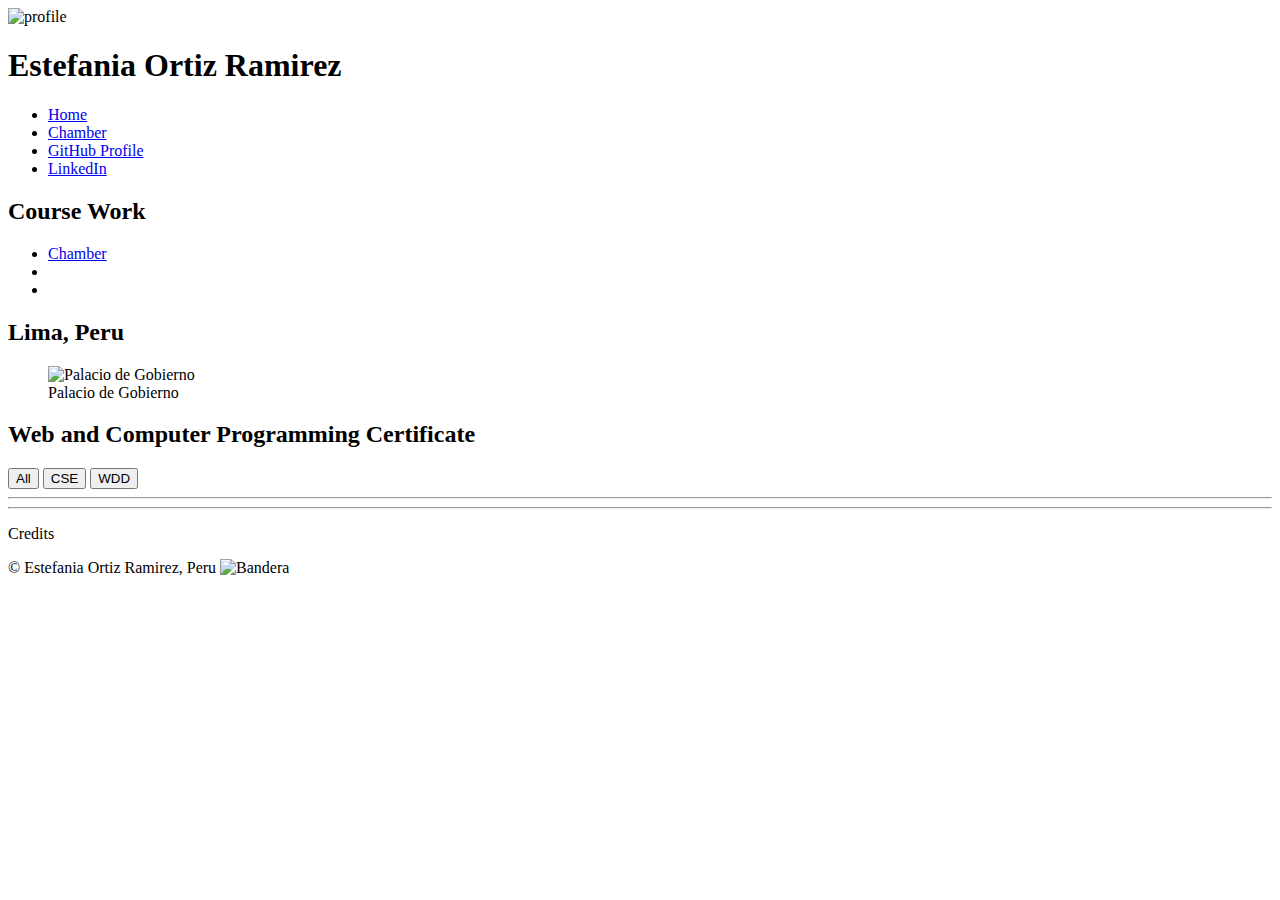
==== index.html @ ee70e7ae "Coopafrut" ====
<!DOCTYPE html>
<html lang="en">
<head>
    <meta charset="UTF-8">
    <meta name="viewport" content="width=device-width, initial-scale=1.0">
    <title>Coopafrut</title>
    <meta name="author" content="Estefania Ortiz Ramirez">
    <meta name="description" content="COOPAFRUT of Tambogrande Piura-Perú, here it's the home page.">
    <link rel="stylesheet" href="styles/join.css">
    <link rel="icon" href="images/cfruticon.ico">
    <script src="scripts/getdates.js" defer></script>
    <script src="scripts/join.js" defer></script>
    <meta property="og:title" content="Coopafrut">
    <meta property="og:type" content="website">
    <meta property="og:image" content="https://Estefania-2023.github.io/wdd231/project/images/coopafrutlogo.webp">
    <meta property="og:url" content="https://Estefania-2023.github.io/wdd231/project/home.html">
</head>
<body>
    <header>
        <img src="images/aboutme1.jpeg" alt="profile" width="100" height="100">
        <h1>Estefania Ortiz Ramirez</h1>
        <div id="menu"></div>
    </header>
    <nav>
        <ul class="menu-links">
            <li><a href="index.html" class="active">Home</a></li>
            <li><a href="chamber/index.html">Chamber</a></li>
            <li><a href="#">GitHub Profile</a></li>
            <li><a href="https://www.linkedin.com/in/estefan%C3%ADa-ort%C3%ADz-b23721251/" target="_blank">LinkedIn</a></li>
        </ul>          
    </nav>
    <main>
        <section id="course-card" class="card">
            <h2 class="card-heading">Course Work</h2>
            <ul class="card-content">
                <li><a href="chamber/directory.html">Chamber</a></li>
                <li></li>
                <li></li>
            </ul>
        </section>
        <section id="place-card" class="card">
            <h2 class="card-heading">Lima, Peru</h2>
            <figure class="card-content">
                <img src="images/2017_Lima_-_Palacio_de_Gobierno_del_Perú.jpg" alt="Palacio de Gobierno" width="50" height="95">
                <figcaption>Palacio de Gobierno</figcaption>
            </figure>
        </section>
        <section id="certificate-card" class="card">
            <h2 class="card-heading">Web and Computer Programming Certificate</h2>
            <div class="card-content">
                <button class="not-selected" id="all">All</button>
                <button class="not-selected" id="cse">CSE</button>
                <button class="not-selected" id="wdd">WDD</button>
                <hr>
                <div id="course-cards">

                </div>  
                <hr>
                <p id="credits-title">Credits</p>
                <span id="total-credits"></span>
                <span id="total-completed"></span>          
            </div>
        </section>
    </main>
    <footer>
        <p>
            &copy; <span id="current-year"></span> Estefania Ortiz Ramirez, Peru
            <img src="images/Flag_of_Peru_(1825–1884).svg.png" alt="Bandera" width="40" height="20">
        </p>
        <p id="last-modified"></p>
    </footer>
</body>
</html>
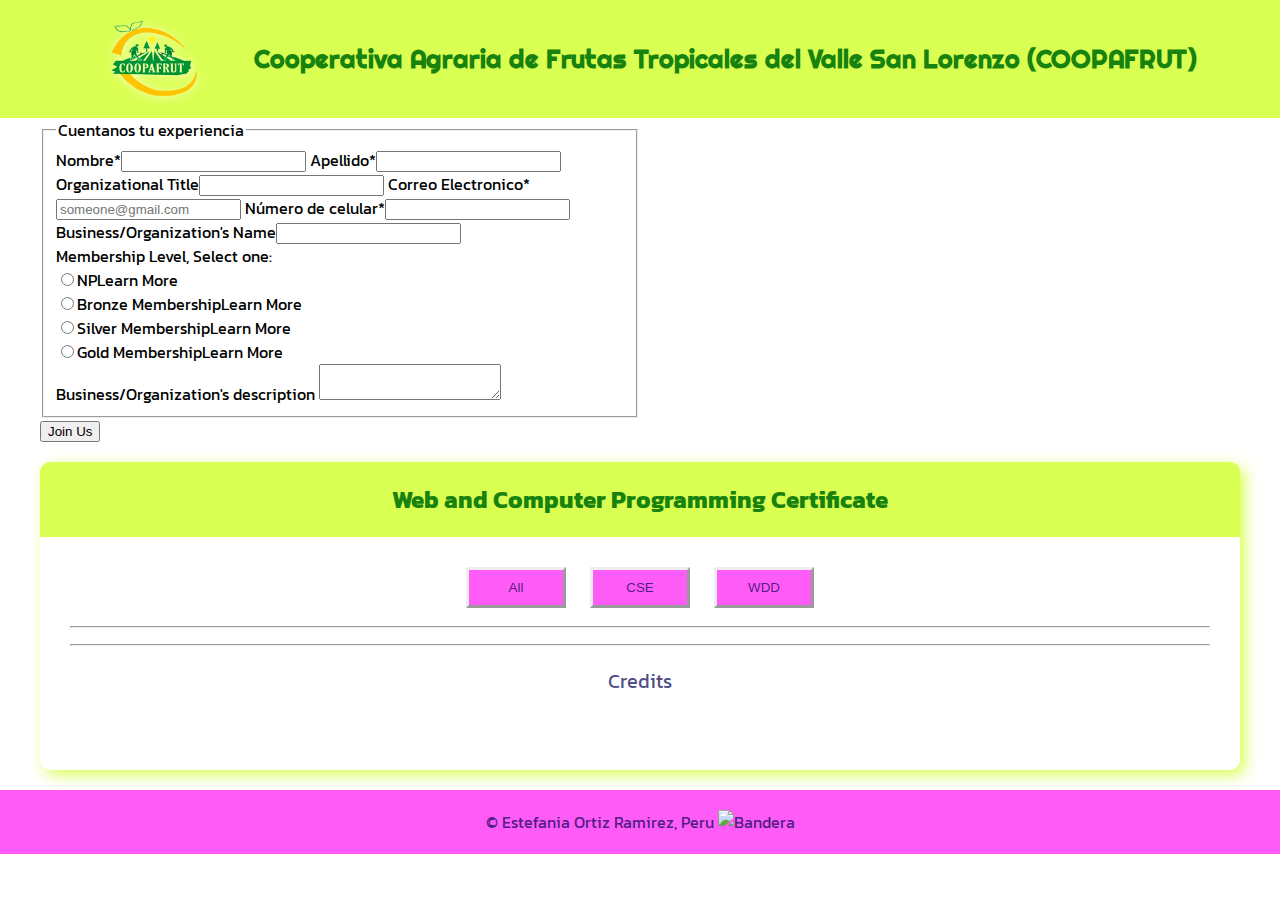
==== commit aae5e151: "Coopafrut" ====
--- a/index.html
+++ b/index.html
@@ -6,45 +6,21 @@
     <title>Coopafrut</title>
     <meta name="author" content="Estefania Ortiz Ramirez">
     <meta name="description" content="COOPAFRUT of Tambogrande Piura-Perú, here it's the home page.">
-    <link rel="stylesheet" href="styles/join.css">
+    <link rel="stylesheet" href="styles/index.css">
     <link rel="icon" href="images/cfruticon.ico">
     <script src="scripts/getdates.js" defer></script>
     <script src="scripts/join.js" defer></script>
     <meta property="og:title" content="Coopafrut">
     <meta property="og:type" content="website">
     <meta property="og:image" content="https://Estefania-2023.github.io/wdd231/project/images/coopafrutlogo.webp">
-    <meta property="og:url" content="https://Estefania-2023.github.io/wdd231/project/home.html">
+    <meta property="og:url" content="https://estefania-2023.github.io/Coopafrut/index.html">
 </head>
 <body>
     <header>
-        <img src="images/aboutme1.jpeg" alt="profile" width="100" height="100">
-        <h1>Estefania Ortiz Ramirez</h1>
-        <div id="menu"></div>
+        <img src="images/coopafrutlogo.webp" alt="profile">
+        <h1>Cooperativa Agraria de Frutas Tropicales del Valle San Lorenzo (COOPAFRUT)</h1>
     </header>
-    <nav>
-        <ul class="menu-links">
-            <li><a href="index.html" class="active">Home</a></li>
-            <li><a href="chamber/index.html">Chamber</a></li>
-            <li><a href="#">GitHub Profile</a></li>
-            <li><a href="https://www.linkedin.com/in/estefan%C3%ADa-ort%C3%ADz-b23721251/" target="_blank">LinkedIn</a></li>
-        </ul>          
-    </nav>
     <main>
-        <section id="course-card" class="card">
-            <h2 class="card-heading">Course Work</h2>
-            <ul class="card-content">
-                <li><a href="chamber/directory.html">Chamber</a></li>
-                <li></li>
-                <li></li>
-            </ul>
-        </section>
-        <section id="place-card" class="card">
-            <h2 class="card-heading">Lima, Peru</h2>
-            <figure class="card-content">
-                <img src="images/2017_Lima_-_Palacio_de_Gobierno_del_Perú.jpg" alt="Palacio de Gobierno" width="50" height="95">
-                <figcaption>Palacio de Gobierno</figcaption>
-            </figure>
-        </section>
         <section id="certificate-card" class="card">
             <h2 class="card-heading">Web and Computer Programming Certificate</h2>
             <div class="card-content">
@@ -61,6 +37,47 @@
                 <span id="total-completed"></span>          
             </div>
         </section>
+        
+
+        <form method="get" action="thankyou.html" class="form1">
+            <fieldset>
+                <legend>Cuentanos tu experiencia</legend>
+                <label for="fname">Nombre*<input type="text" name="fname" id="fname" autocomplete="given-name" required></label>
+                <label for="lname">Apellido*<input type="text" name="lname" id="lname" autocomplete="family-name" required></label>
+                <label for="organizationTitle">Organizational Title<input type="text" id="organizationTitle" name="organizationTitle" autocomplete="organization-title" pattern="[a-zA-Z\- ]{7,}" title="Only accept alpha characters, hyphens, and spaces with a minimum of seven characters"></label>
+                <label for="email">Correo Electronico*<input type="email" name="email" id="email" autocomplete="email" placeholder="someone@gmail.com"  required></label>
+                <label>Número de celular*<input type="tel" id="phone" name="phone" autocomplete="tel" required ></label>
+                <label for="organization">Business/Organization's Name<input type="text" id="organization" name="organization" autocomplete="organization"></label>
+                <div>Membership Level, Select one:</div>
+                <div id="mlevel">  
+                    <div class="membership-option">
+                        <label><input type="radio" name="level" value="np">NP</label><span class="learn-more" id="openButton1">Learn More</span>
+                    </div>
+                    <div class="membership-option">
+                        <label><input type="radio" name="level" value="bronze">Bronze Membership</label><span class="learn-more" id="openButton2">Learn More</span>
+                    </div>
+                    <div class="membership-option">
+                        <label><input type="radio" name="level" value="silver">Silver Membership</label><span class="learn-more" id="openButton3">Learn More</span>
+                    </div>
+                    <div class="membership-option">
+                        <label><input type="radio" name="level" value="gold">Gold Membership</label><span class="learn-more" id="openButton4">Learn More</span>
+                    </div>
+                    <dialog id="mydialog">
+                        <h2></h2>
+                        <p></p>
+                        <span id="closeButton">❌</span>
+                    </dialog>
+                </div>
+               
+                <label for="review">Business/Organization's description</label>
+                <textarea id="review" name="review"></textarea>
+                <input type="hidden" name="timestamp" id="timestamp" value="">
+
+            </fieldset>
+    
+            <input type="submit" value="Join Us">
+    
+        </form>
     </main>
     <footer>
         <p>
--- a/styles/index.css
+++ b/styles/index.css
@@ -0,0 +1,218 @@
+@import url('https://fonts.googleapis.com/css2?family=Kanit:ital,wght@0,100;0,200;0,300;0,400;0,500;0,600;0,700;0,800;0,900;1,100;1,200;1,300;1,400;1,500;1,600;1,700;1,800;1,900&family=Righteous&display=swap');
+:root {
+  --primary-color: hsl(73, 100%, 66%);
+  --secondary-color: rgb(255, 92, 247);
+  --background-color: white;
+  --text-color:  hsl(115, 82%, 28%);
+  ;
+  --text-color-dark: #000153b6;
+  --heading-font: Righteous;
+  --paragraph-font: Kanit;
+}
+
+body {
+  margin: 0 auto;
+  background-color: var(--background-color);
+  
+  font-family: var(--paragraph-font);
+}
+
+header {
+justify-content: center;
+  display: flex;
+  background-color: var(--primary-color);
+  color: var(--text-color);
+  font-family: var(--heading-font);
+}
+
+
+header h1 {
+  flex: 0 1 100%;
+  align-self: center;
+  padding-left: 10px;
+  font-size: 25px;
+}
+
+
+header img {
+  margin: 20px;
+  width: 100px;
+  filter: drop-shadow(1px 1px 5px rgb(254, 255, 188));
+}
+
+
+nav a:hover {
+  border: 1px solid white;
+  background-color: var(--primary-color); 
+  color: var(--text-color); 
+}
+
+main {
+  display: flex;
+  flex-direction: column;
+  max-width: 1200px;
+  align-items: center;
+  justify-content: center;
+}
+
+.card {
+  background-color: var(--background-color);
+  margin: 20px;
+  border-radius: 10px;
+  box-shadow: 5px 5px 15px var(--primary-color);
+  text-align: center;
+}
+
+.card-content {
+  margin: 20px;
+}
+
+.card-heading {
+  margin: 0;
+  background-color: var(--primary-color);
+  color: var(--text-color);
+  padding: 20px;
+  border-radius: 10px 10px 0 0;
+  text-align: center;
+}
+
+#place-card figure img {
+  width: 100%;
+  height: auto;
+  max-width: 480px;
+  border: ridge var(--text-color-dark);
+  margin-bottom: 10px;
+}
+
+.card-content button {
+  padding: 10px;
+  margin: 0px 10px 10px 10px;
+  width: 100px;
+}
+
+button:active {
+  background-color: var(--primary-color);
+  transform: scale(1.1);
+}
+
+.selected {
+  border: inset;
+  color: var(--text-color-dark);
+  font-weight: bold;
+  background: var(--text-color);
+  
+}
+
+.not-selected {
+  border: outset;
+  background-color: var(--secondary-color);
+  color: var(--text-color-dark);
+}
+
+#course-cards {
+  display: block;
+}
+
+#course-cards p {
+  padding: 20px;
+  border-radius: 20px;
+}
+
+.course-incomplete {
+  background-color: var(--text-color-dark);
+  color: var(--text-color);
+}
+
+.course-complete {
+  background-color: var(--primary-color);
+  color: var(--background-color);
+}
+
+#credits-title {
+  color: var(--text-color-dark);
+  font-size: 1.25rem;
+}
+
+#total-credits, #total-completed {
+  padding: 0 10px;
+  color: var(--text-color-dark);
+}
+
+footer {
+  background-color: var(--secondary-color);
+  color: var(--text-color-dark);
+  flex-direction: column;
+  text-align: center;
+  padding: 20px;
+}
+
+footer p {
+  margin: 0;
+
+}
+
+@media screen and (max-width: 380px) {
+  header img {
+      display: none;
+  }
+}
+@media screen and (min-width: 640px) {
+  header {
+      justify-content: center;
+  }
+
+  header h1 {    
+      justify-self: center;
+      flex: none;
+      padding-left: 30px;
+  }
+
+  main {
+      display: grid;
+      grid-template-columns: 1fr 1fr;
+      grid-template-rows: auto auto;
+      margin: auto;
+  }
+
+  .card-content {
+      margin: 30px;
+  }
+
+  #course-card {
+      grid-column: 1/2;
+      grid-row: 1/2;
+  }
+
+  #place-card {
+      grid-column: 2/3;
+      grid-row: 1/2;
+  }
+  
+  #certificate-card {
+      grid-column: 1/3;
+      grid-row: 2/3;
+  }
+
+  #course-cards {
+      display: grid;
+      grid-template-columns: 1fr 1fr;
+      grid-gap: 20px;
+  }
+}
+
+@media screen and (min-width: 840px) {
+  #course-cards {
+      display: grid;
+      grid-template-columns: 1fr 1fr 1fr;
+  }
+}
+
+@media screen and (min-width: 1240px) {
+  #course-card, #certificate-card {
+      margin-left: 0;
+  }
+
+  #place-card, #certificate-card {
+      margin-right: 0;
+  }
+}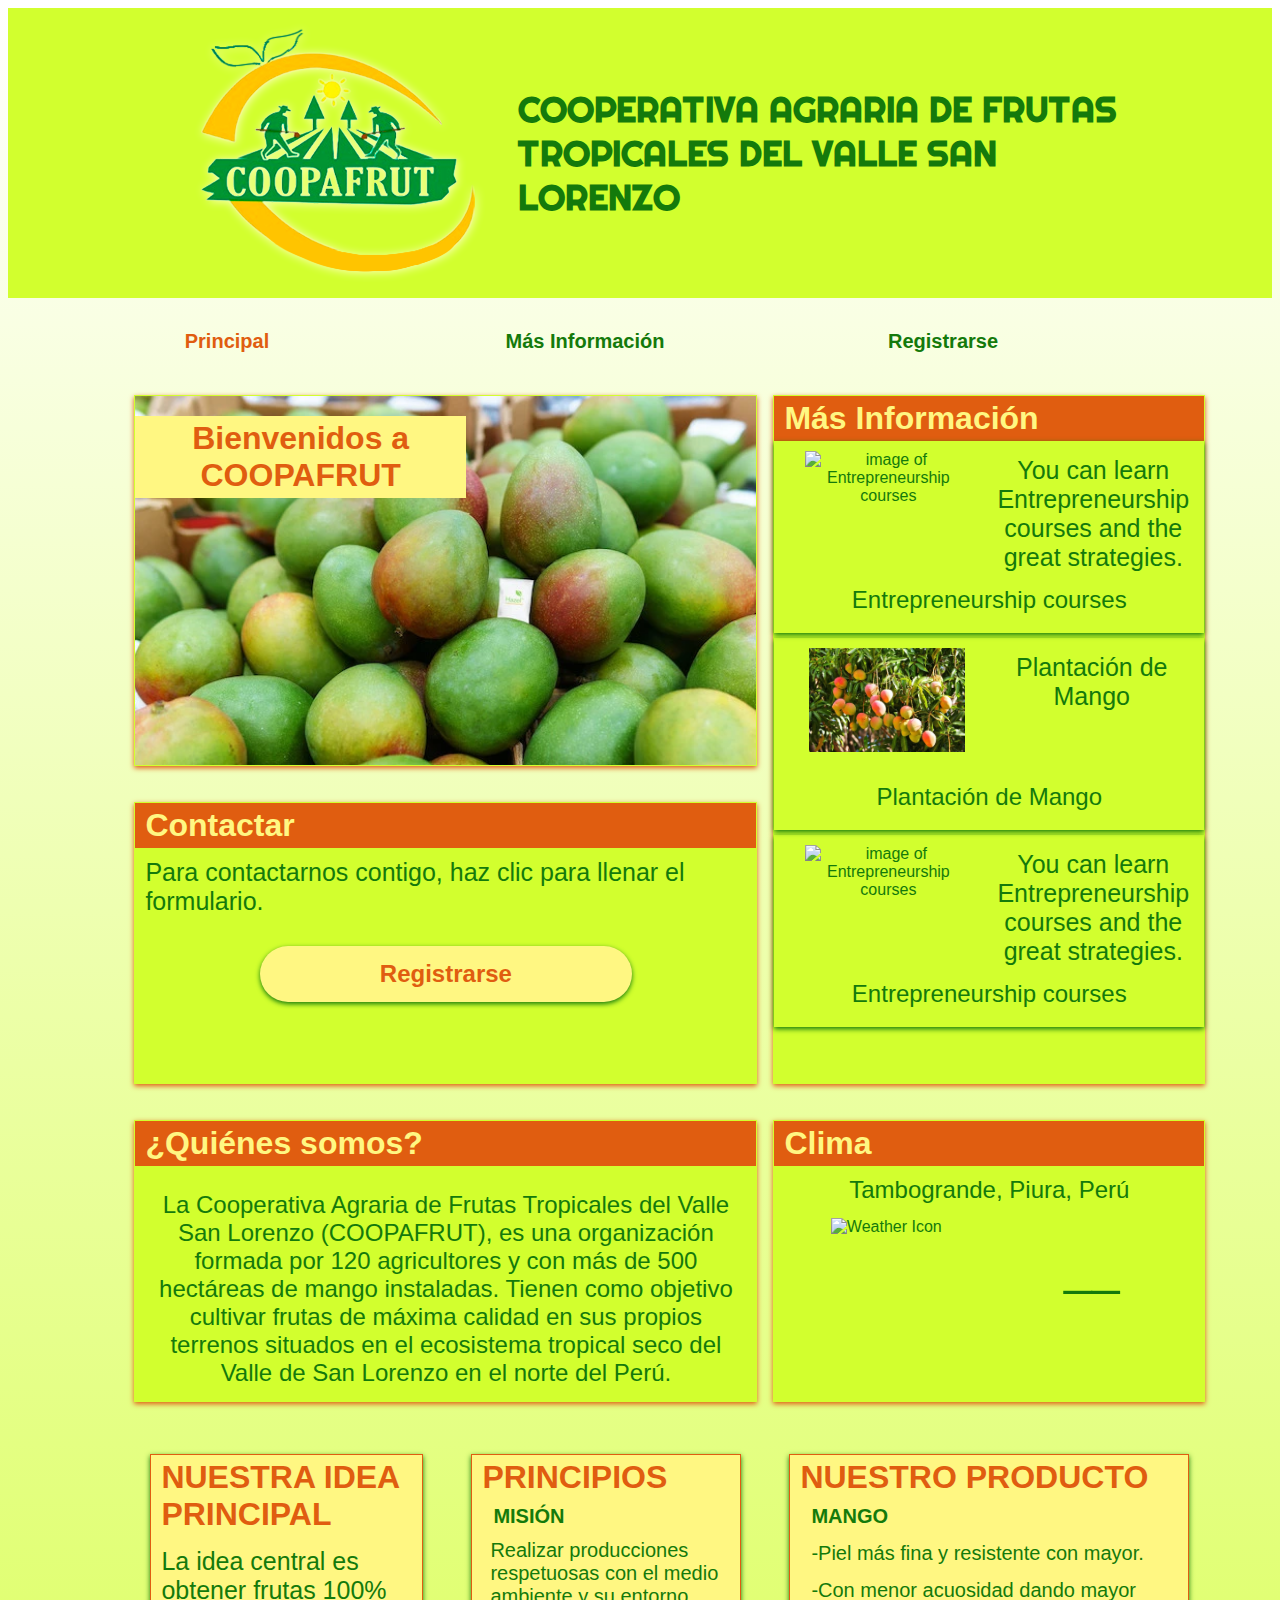
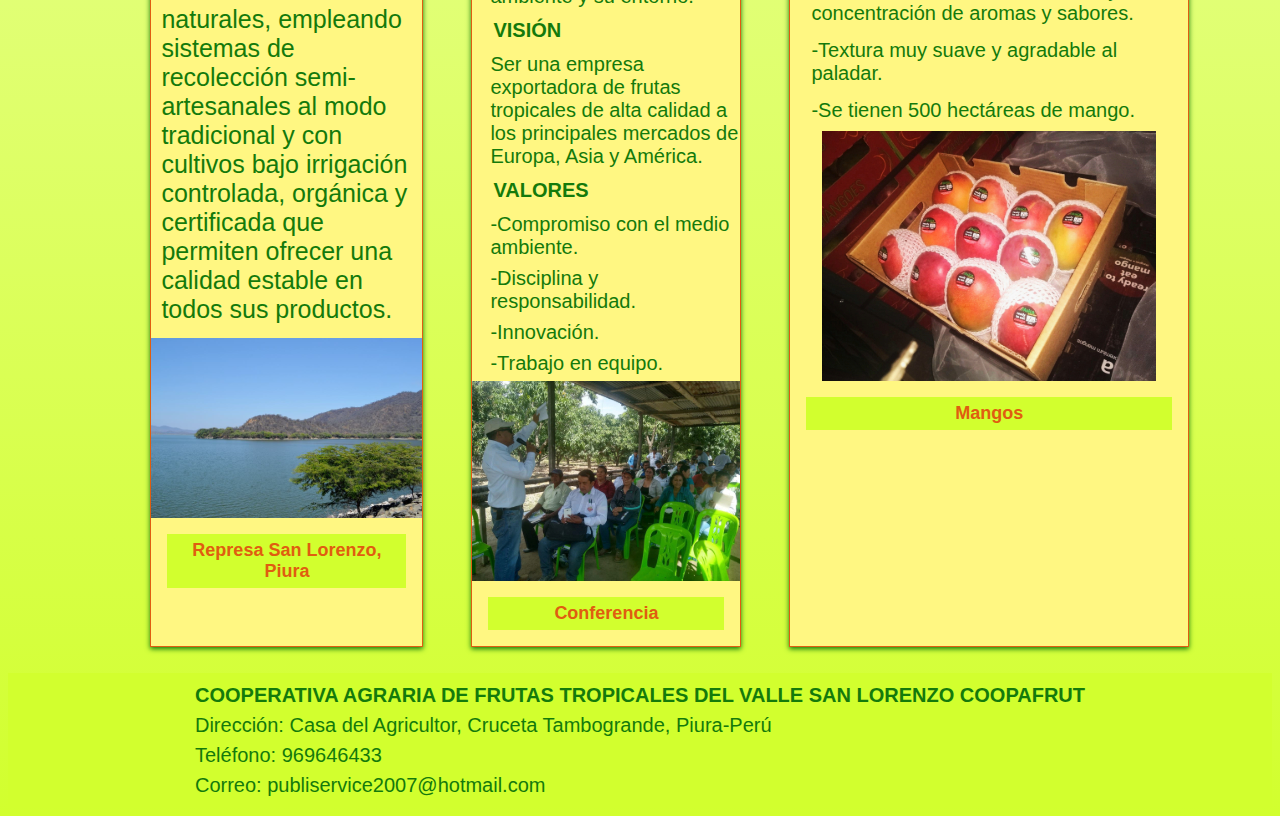
==== commit f825b4f1: "Coopafrut" ====
--- a/index.html
+++ b/index.html
@@ -8,83 +8,141 @@
     <meta name="description" content="COOPAFRUT of Tambogrande Piura-Perú, here it's the home page.">
     <link rel="stylesheet" href="styles/index.css">
     <link rel="icon" href="images/cfruticon.ico">
-    <script src="scripts/getdates.js" defer></script>
-    <script src="scripts/join.js" defer></script>
+    <script src="scripts/index.js" defer></script>
     <meta property="og:title" content="Coopafrut">
     <meta property="og:type" content="website">
-    <meta property="og:image" content="https://Estefania-2023.github.io/wdd231/project/images/coopafrutlogo.webp">
+    <meta property="og:image" content="https://Estefania-2023.github.io/Coopafrut/images/coopafrutlogo.webp">
     <meta property="og:url" content="https://estefania-2023.github.io/Coopafrut/index.html">
 </head>
 <body>
     <header>
-        <img src="images/coopafrutlogo.webp" alt="profile">
-        <h1>Cooperativa Agraria de Frutas Tropicales del Valle San Lorenzo (COOPAFRUT)</h1>
+        <div id="titledescription">
+            <img src="images/coopafrutlogo.webp" alt="Coopafrut Logo" width="320" height="250">
+          <h1>COOPERATIVA AGRARIA DE FRUTAS TROPICALES DEL VALLE SAN LORENZO</h1>
+        </div>
     </header>
-    <main>
-        <section id="certificate-card" class="card">
-            <h2 class="card-heading">Web and Computer Programming Certificate</h2>
-            <div class="card-content">
-                <button class="not-selected" id="all">All</button>
-                <button class="not-selected" id="cse">CSE</button>
-                <button class="not-selected" id="wdd">WDD</button>
-                <hr>
-                <div id="course-cards">
+      <button id="menu" title="menu"></button>
+        <nav id="animate">
+            <ul class="navigation">
+                <li><a href="index.html" title="Home Page" class="active">Principal</a></li>
+                <li><a href="activities.html" title="Activities">Más Información</a></li>
+                <li><a href="join.html" title="Join">Registrarse</a></li>
+            </ul>
+        </nav>
+    
+    <main class="home-grid">
+        <div class="call-to-action">
+            <picture id="hero-image">
+                <source media="(max-width: 600px)" srcset="images/mangokent.webp">
+                <source media="(min-width: 600px) and (max-width: 1280px)" srcset="images/mangokent.webp">
+                <source media="(min-width: 1280px)" srcset="images/mangokent.webp">
+                <img data-src="images/mangokent.webp" src="images/mangokent.webp" alt="Image of Products" width= "600" height="400">
+            </picture>
+            <h2 class="hero-title">Bienvenidos a COOPAFRUT</h2>
 
-                </div>  
-                <hr>
-                <p id="credits-title">Credits</p>
-                <span id="total-credits"></span>
-                <span id="total-completed"></span>          
+        </div>
+        <div class="events">
+            <h3 class="box-title">¿Quiénes somos?</h3>
+            <p class="box-content">  La
+                Cooperativa Agraria de Frutas Tropicales del Valle
+                San Lorenzo (COOPAFRUT), es una organización formada por 120
+                agricultores y con más de 500 hectáreas de mango
+                instaladas. Tienen como objetivo cultivar frutas de
+                máxima calidad en sus propios terrenos situados en el
+                ecosistema tropical seco del Valle de San Lorenzo en el
+                norte del Perú.        
+            </p>
+
+        </div>
+
+        <div class="weather">
+            <h3 class="box-title">Clima</h3>
+            <div class="box-content">
+                <span id="weather-info"></span>
+                <h4>Tambogrande, Piura, Perú</h4>
+                <p><span id="current-temp">__</span></p>
+                <figure>
+                    <img id="weather-icon" src="#" alt="Weather Icon" width="64" height="64">
+                    <figcaption></figcaption>
+                </figure>
+            </div>  
+        </div>
+
+        <div class="designs">
+            <h3 class="box-title">Más Información</h3>
+            <div class="spotlight-grid">
+                <div id="spotlight-1" class="sub-box"></div>
+                <div id="spotlight-2" class="sub-box"></div>
+                <div id="spotlight-3" class="sub-box"></div>
             </div>
-        </section>
+            
+        </div>
+        <div class="idea">
+            <h3 class="box-title1">NUESTRA IDEA PRINCIPAL</h3>
+            <p class="box-content">  La
+                idea central es obtener frutas 100% naturales,
+                empleando sistemas de recolección semi-artesanales al
+                modo tradicional y con cultivos bajo irrigación
+                controlada, orgánica y certificada que permiten ofrecer
+                una calidad estable en todos sus productos.   
+            </p>
+            <figure class="card-content">
+                <img src="images/sanlorenzo.webp" alt="Represa San Lorenzo, Piura" width="271" height="180" loading="lazy">
+                <figcaption>Represa San Lorenzo, Piura</figcaption>
+            </figure>
+        </div>
+
+        <div class="idea">
+            <h3 class="box-title1">PRINCIPIOS</h3>
+            <p class="box-content1"><b>MISIÓN</b></p>
+            <p class="box-content2">Realizar producciones respetuosas
+                con el medio ambiente y su
+                entorno.</p>
+            <p class="box-content1"><b>VISIÓN</b></p>
+            <p class="box-content2">Ser una empresa exportadora de
+                frutas tropicales de alta calidad a
+                los principales mercados de
+                Europa, Asia y América.</p>
+            <p class="box-content1"><b>VALORES</b></p>
+            <p class="box-content2">-Compromiso con el medio
+                ambiente.</p>
+            <p class="box-content2">-Disciplina y responsabilidad.</p>
+            <p class="box-content2">-Innovación.</p>
+            <p class="box-content2">-Trabajo en equipo.</p>
+            <figure class="card-content">
+                <img src="images/conferencia.webp" alt="Conferencia" width="271" height="180" loading="lazy">
+                <figcaption>Conferencia</figcaption>
+            </figure>
+        </div>
+        <div class="idea">
+            <h3 class="box-title1">NUESTRO PRODUCTO</h3>
+            <p class="box-content1"><b>MANGO</b></p>
+            <p class="box-content1">-Piel más fina y resistente con mayor.</p>
+            <p class="box-content1">-Con menor acuosidad dando mayor
+                concentración de aromas y sabores.</p>
+            <p class="box-content1">-Textura muy suave y agradable al
+                paladar.</p>
+            <p class="box-content1">-Se tienen 500 hectáreas de mango.</p>
+            <figure class="card-content">
+                <img src="images/mangos.webp" alt="Mangos" width="271" height="203" loading="lazy">
+                <figcaption>Mangos</figcaption>
+            </figure>
+        </div>
         
-
-        <form method="get" action="thankyou.html" class="form1">
-            <fieldset>
-                <legend>Cuentanos tu experiencia</legend>
-                <label for="fname">Nombre*<input type="text" name="fname" id="fname" autocomplete="given-name" required></label>
-                <label for="lname">Apellido*<input type="text" name="lname" id="lname" autocomplete="family-name" required></label>
-                <label for="organizationTitle">Organizational Title<input type="text" id="organizationTitle" name="organizationTitle" autocomplete="organization-title" pattern="[a-zA-Z\- ]{7,}" title="Only accept alpha characters, hyphens, and spaces with a minimum of seven characters"></label>
-                <label for="email">Correo Electronico*<input type="email" name="email" id="email" autocomplete="email" placeholder="someone@gmail.com"  required></label>
-                <label>Número de celular*<input type="tel" id="phone" name="phone" autocomplete="tel" required ></label>
-                <label for="organization">Business/Organization's Name<input type="text" id="organization" name="organization" autocomplete="organization"></label>
-                <div>Membership Level, Select one:</div>
-                <div id="mlevel">  
-                    <div class="membership-option">
-                        <label><input type="radio" name="level" value="np">NP</label><span class="learn-more" id="openButton1">Learn More</span>
-                    </div>
-                    <div class="membership-option">
-                        <label><input type="radio" name="level" value="bronze">Bronze Membership</label><span class="learn-more" id="openButton2">Learn More</span>
-                    </div>
-                    <div class="membership-option">
-                        <label><input type="radio" name="level" value="silver">Silver Membership</label><span class="learn-more" id="openButton3">Learn More</span>
-                    </div>
-                    <div class="membership-option">
-                        <label><input type="radio" name="level" value="gold">Gold Membership</label><span class="learn-more" id="openButton4">Learn More</span>
-                    </div>
-                    <dialog id="mydialog">
-                        <h2></h2>
-                        <p></p>
-                        <span id="closeButton">❌</span>
-                    </dialog>
-                </div>
-               
-                <label for="review">Business/Organization's description</label>
-                <textarea id="review" name="review"></textarea>
-                <input type="hidden" name="timestamp" id="timestamp" value="">
-
-            </fieldset>
-    
-            <input type="submit" value="Join Us">
-    
-        </form>
+        <div class="join">
+            <h3 class="box-title">Contactar</h3>
+            <p class="box-content">Para contactarnos contigo, haz clic para llenar el formulario.</p>
+            <button id="join-button" onclick="window.location.href='join.html';">Registrarse</button>
+        </div>
     </main>
     <footer>
-        <p>
-            &copy; <span id="current-year"></span> Estefania Ortiz Ramirez, Peru
-            <img src="images/Flag_of_Peru_(1825–1884).svg.png" alt="Bandera" width="40" height="20">
-        </p>
-        <p id="last-modified"></p>
+        <div>
+            <p><b>COOPERATIVA AGRARIA DE FRUTAS TROPICALES DEL VALLE SAN LORENZO COOPAFRUT</b></p>
+            <p>Dirección: Casa del Agricultor,
+                Cruceta Tambogrande, Piura-Perú</p>    
+            <p>Teléfono: 969646433</p> 
+            <p>Correo: publiservice2007@hotmail.com</p>
+        </div>
     </footer>
 </body>
 </html>--- a/styles/index.css
+++ b/styles/index.css
@@ -1,218 +1,508 @@
 @import url('https://fonts.googleapis.com/css2?family=Kanit:ital,wght@0,100;0,200;0,300;0,400;0,500;0,600;0,700;0,800;0,900;1,100;1,200;1,300;1,400;1,500;1,600;1,700;1,800;1,900&family=Righteous&display=swap');
 :root {
-  --primary-color: hsl(73, 100%, 66%);
-  --secondary-color: rgb(255, 92, 247);
-  --background-color: white;
-  --text-color:  hsl(115, 82%, 28%);
-  ;
-  --text-color-dark: #000153b6;
-  --heading-font: Righteous;
-  --paragraph-font: Kanit;
+    --primary-color: #fff782;
+    --secondary-color: #e05d10;
+    --accent1-color: hsl(73, 100%, 59%);
+    --accent2-color: hsl(115, 84%, 26%);
+
+    --heading-font: Righteous;
+    --paragraph-font: Kanit ;
 }
 
 body {
-  margin: 0 auto;
-  background-color: var(--background-color);
-  
-  font-family: var(--paragraph-font);
+    font-family: Arial, sans-serif;
+    background-image: linear-gradient(rgb(255, 255, 255), var(--accent1-color));
 }
 
 header {
-justify-content: center;
-  display: flex;
-  background-color: var(--primary-color);
-  color: var(--text-color);
-  font-family: var(--heading-font);
-}
-
-
-header h1 {
-  flex: 0 1 100%;
-  align-self: center;
-  padding-left: 10px;
-  font-size: 25px;
+    background-color: var(--accent1-color);
+    display: block;
 }
 
 
 header img {
   margin: 20px;
-  width: 100px;
-  filter: drop-shadow(1px 1px 5px rgb(254, 255, 188));
-}
-
+  filter: drop-shadow(1px 1px 5px rgb(254, 255, 188));    
+}
+
+h1 {
+    font-family: "Ubuntu", sans-serif;
+    text-align: left;
+    font-family: var(--heading-font);
+    font-weight: normal;
+    color: var(--accent2-color);
+    font-weight: bold;
+    margin-right: 5px;
+}
+
+h2{
+  font-family: var(--heading-font);
+}
+
+#titledescription {
+    display: flex;
+    align-items: center;
+    justify-content: center;
+    margin-right : 100px ;
+}
+
+nav  {
+    display: grid;
+    grid-template-rows: 0fr; 
+    transition: grid-template-rows 0.5s ease-out; 
+    padding: 0;
+  margin: 0;
+}
+
+nav ul {
+    overflow: hidden;
+    list-style-type: none;
+}
+
+nav.open {
+	grid-template-rows: 1fr;
+}
+
+nav a {
+    display: block;
+    color: var(--accent2-color);
+    text-align: center;
+    padding: 1rem;
+    text-decoration: none;
+    font-weight: bold;
+  font-size: 20px;
+}
 
 nav a:hover {
-  border: 1px solid white;
-  background-color: var(--primary-color); 
-  color: var(--text-color); 
-}
-
+    text-decoration: underline; 
+    background-color:var(--primary-color);
+}
+
+.active {
+    color: var(--secondary-color);
+}
+
+#menu {
+	font-size: 3rem;
+	border: 0;
+	background: none;
+	color: var(--secondary-color);
+	position: absolute;
+  padding: 5px;
+	top: 8rem;
+	right: 1rem;
+  font-weight: 700;
+}
+
+#menu::before {
+	content: "☰";
+}
+
+#menu.open::before {
+	content: "X";
+}
+
+footer {
+    margin-top: 20px;
+    padding: 5px;
+    background-color: var(--accent1-color);
+}
+
+footer p {
+    margin: 5px;
+    padding: 1px;
+    font-size: 20px;
+    color: var(--accent2-color);
+}
+h1{font-size: 35px;}
+h2, h3 {font-size: 32px;
+font-family: var(--paragraph-font);}
+h4, h5, h6, button {font-size: 24px;}
+li, p, figcaption {font-size: 18px;}
+label {font-size: 24px;}
+h2, h3 {
+    font-family: var(--heading);
+    font-weight: 800;
+    margin: 0px;
+}
+h4, h5, h6, button {
+    font-family: var(--paragraph);
+    font-weight: 500;
+    margin: 0px 0px 4px 0px;
+}
+a, li, span, label {
+    font-family: var(--paragraph);
+    font-weight: 400;
+    margin: 0px;
+}
+
+p { 
+    font-family: var(--paragraph);
+    font-weight: 400;
+    margin: 0px 0px 4px 0px;
+    font-size: 25px;
+    padding: 5px;
+    color: var(--accent2-color);
+}
+
+button, input[type="submit"] {
+    border: none;
+    padding: 14px 32px;
+    background-color: var(--primary);
+    color: var(--white);
+    box-shadow: 0px 2px 5px 0px var(--shadow);
+}
+
+button:hover, input[type="submit"]:hover {
+    cursor: pointer;
+    color: var(--blue);
+    background-color: var(--secondary);
+}
+
+button:active, input[type="submit"]:active {
+    background-color: var(--black);
+    color: var(--accent2);
+    box-shadow: none;
+}
+
+
+
+figure, picture {
+    margin: 0px;
+    padding: 0px;
+}
+
+figcaption {
+    padding: 6px 10px;
+    margin: 1rem;
+    font-family: var(--paragraph);
+    font-weight: 400;
+    background-color: var(--accent1-color);
+    color: var(--secondary-color);
+    text-align: center;
+    font-weight: bold;
+}
+
+figcaption a, figcaption a:hover {
+    color: var(--accent2-color);
+}
+
+figcaption a:active {
+    color: var(--accent2-color);
+}
+
+img {
+    display: block;
+    width: auto; height: auto; /*50%+++++++++++++++++*/
+    margin: 0 auto;
+}
+
+hr {
+    border: 1px solid var(--accent1-color);
+    margin: 10px;
+}
+
+.events p {
+    color: var(--accent2-color);
+    text-align: center;
+    margin-top: 15px;
+    font-size: 24px;
+}
+
+/* Main */
 main {
-  display: flex;
-  flex-direction: column;
-  max-width: 1200px;
-  align-items: center;
-  justify-content: center;
-}
-
-.card {
-  background-color: var(--background-color);
-  margin: 20px;
-  border-radius: 10px;
-  box-shadow: 5px 5px 15px var(--primary-color);
-  text-align: center;
-}
-
-.card-content {
-  margin: 20px;
-}
-
-.card-heading {
-  margin: 0;
+    background-color: var(--white);
+    padding: 12px;
+}
+
+.box-title {
+    padding: 4px 10px;
+    background-color: var(--secondary-color);
+    color: var(--primary-color);
+}
+
+.box-title1 {
+  padding: 4px 10px;
   background-color: var(--primary-color);
-  color: var(--text-color);
-  padding: 20px;
-  border-radius: 10px 10px 0 0;
-  text-align: center;
-}
-
-#place-card figure img {
-  width: 100%;
-  height: auto;
-  max-width: 480px;
-  border: ridge var(--text-color-dark);
-  margin-bottom: 10px;
-}
-
-.card-content button {
-  padding: 10px;
-  margin: 0px 10px 10px 10px;
-  width: 100px;
-}
-
-button:active {
+  color: var(--secondary-color);
+}
+
+.box-subtitle {
+    padding: 10px 10px 0px 10px;
+}
+.box-content {
+    padding: 10px;
+    color: var(--accent2-color);
+}
+.box-content1 {
+  padding: 5px;
+  margin-left: 1rem;
+  color: var(--accent2-color);
+  font-size: 20px;
+}
+.box-content2 {
+  padding: 2px;
+  margin-left: 1rem;
+  color: var(--accent2-color);
+  font-size: 20px;
+}
+
+.sub-box {
+    width: auto; height: 200px;
+    padding: 10px;
+    box-shadow: 0px 2px 5px 0px var(--accent2-color);
+}
+
+/* Home Page Content */
+
+.call-to-action, .events, .weather, .join, .designs {
+    border: 1px solid var(--accent1-color);
+    width: auto; height: auto;
+    min-height: 200px;
+    margin-bottom: 20px;
+    background-color: var(--accent1-color);
+    box-shadow: 0px 2px 5px 0px var(--secondary-color);
+}
+.idea {
+  min-height: 200px;
+  width: auto; height: auto;
+  margin-bottom: 20px;
+  margin: 1rem;
   background-color: var(--primary-color);
-  transform: scale(1.1);
-}
-
-.selected {
-  border: inset;
-  color: var(--text-color-dark);
-  font-weight: bold;
-  background: var(--text-color);
-  
-}
-
-.not-selected {
-  border: outset;
-  background-color: var(--secondary-color);
-  color: var(--text-color-dark);
-}
-
-#course-cards {
-  display: block;
-}
-
-#course-cards p {
-  padding: 20px;
-  border-radius: 20px;
-}
-
-.course-incomplete {
-  background-color: var(--text-color-dark);
-  color: var(--text-color);
-}
-
-.course-complete {
-  background-color: var(--primary-color);
-  color: var(--background-color);
-}
-
-#credits-title {
-  color: var(--text-color-dark);
-  font-size: 1.25rem;
-}
-
-#total-credits, #total-completed {
-  padding: 0 10px;
-  color: var(--text-color-dark);
-}
-
-footer {
-  background-color: var(--secondary-color);
-  color: var(--text-color-dark);
-  flex-direction: column;
-  text-align: center;
-  padding: 20px;
-}
-
-footer p {
-  margin: 0;
-
-}
-
-@media screen and (max-width: 380px) {
+  border: 1px solid var(--secondary-color);
+  box-shadow: 0px 2px 5px 0px var(--accent2-color);
+}
+
+.idea p {
+  color: var(--accent2-color);
+}
+/*++++++++++++++++++++++++++++++*/
+aside{
+    width: auto;
+    height: auto;
+    text-align: center;
+}
+
+.call-to-action {
+    position: relative;
+}
+
+.hero-title {
+    position: absolute;
+    width: 50%; height: auto;
+    min-width: 250px;
+    top: 20px;
+    left: 0px;
+    text-align: center;
+    padding: 4px 10px 4px 10px;
+    background-color: var(--primary-color);
+    color: var(--secondary-color);
+}
+
+#hero-image img {
+    width: 100%; height: auto;
+    max-width: 1920px;
+    padding: 0px;
+    background-color: lightgray;
+}
+
+#hero-image img {
+    object-fit: cover;
+}
+
+#join-button {
+    display: flex;
+    justify-content: space-evenly;
+    min-width: 60%;
+    margin: 20px auto;
+    border-radius: 30px;
+    color: var(--secondary-color);
+    background-color: var(--primary-color);
+    box-shadow: 0px 2px 5px 0px var(--accent2-color);
+    font-weight: bold;
+}
+
+.spotlight-grid {
+    display: grid;
+    grid-template-columns: 1fr;
+    grid-template-rows: repeat(3, 1fr);
+    grid-row-gap: 5px;
+    height:auto
+}
+
+#spotlight-1, #spotlight-2, #spotlight-3 {
+    display: grid;
+    grid-template-columns: 1fr 1fr;
+    grid-template-rows: 1fr auto auto;
+    text-align: center;
+    height: auto;
+    color: var(--accent2-color);
+}
+
+.spotlight-grid img {
+    grid-column: 1/2; grid-row: 1/2;
+    max-width: 80%; max-height: 80% ;
+    border: 2px solid var(--black);
+}
+.spotlight-grid h4 {
+    grid-column: 1/3; grid-row: 2/3;
+    padding: 5px;
+}
+.spotlight-grid a {
+    grid-column: 1/3; grid-row: 3/4;
+    height: 5px;
+}
+.spotlight-grid p {
+    grid-column: 2/3; grid-row: 1/2;
+    padding: 5px;
+}
+
+.weather .box-content{
+    display: grid;
+    grid-template-columns: 1fr 1fr;
+    grid-template-rows: auto 1fr;
+}
+
+.weather h4 {
+    grid-column: 1/3; grid-row: 1/2;
+    text-align: center;
+}
+
+.weather p {
+    grid-column: 2/3; grid-row: 2/3;
+    padding: 30px 10px;
+    text-align: center;
+    font-size: 50px;
+}
+
+.weather figure {
+    grid-column: 1/2; grid-row: 2/3;
+    width: 100%; max-width: 132px;
+    margin: 0 auto;
+}
+.weather figcaption {
+    text-align: center;
+    background: none;
+    color: var(--accent2-color);
+}
+#weather-icon {
+    padding: 10px;
+}
+
+#icons{
+    margin: 25px;
+    display: flex;
+    flex-direction: row;
+    justify-content: center;
+    
+}
+
+#icons img{
+    margin-right: 20px;
+    width: 40px;
+    height: 40px;
+}
+
+@media only screen and (min-width: 54rem) {
+
+    main {
+        max-width: 75rem;
+    }
+    header, nav, main, footer {
+        margin:auto;
+    }
+
+    nav ul {
+		display: flex;
+	}
+
+	nav ul li {
+		flex: 100%;
+	}
+    #menu {
+		display: none; 
+	}
+
+    header, footer{
+        display: flex;
+        align-items: center;
+        justify-content: center;
+    }
+
+    #titledescription {
+        margin-left: 150px;
+    }
+
+    nav {
+        grid-template-rows: 1fr;
+        margin-right: 150px;
+    }
+
+}
+@media screen and (max-width: 650px) {
   header img {
-      display: none;
+    margin: 20px;
+    width: 110px;
+    height: 88px;
+    filter: drop-shadow(1px 1px 5px rgb(254, 255, 188));    
+  } 
+  h1{
+    font-size: 25px;
+    display: flex;
   }
 }
-@media screen and (min-width: 640px) {
-  header {
-      justify-content: center;
-  }
-
-  header h1 {    
-      justify-self: center;
-      flex: none;
-      padding-left: 30px;
-  }
-
-  main {
-      display: grid;
-      grid-template-columns: 1fr 1fr;
-      grid-template-rows: auto auto;
-      margin: auto;
-  }
-
-  .card-content {
-      margin: 30px;
-  }
-
-  #course-card {
-      grid-column: 1/2;
-      grid-row: 1/2;
-  }
-
-  #place-card {
-      grid-column: 2/3;
-      grid-row: 1/2;
-  }
-  
-  #certificate-card {
-      grid-column: 1/3;
-      grid-row: 2/3;
-  }
-
-  #course-cards {
-      display: grid;
-      grid-template-columns: 1fr 1fr;
-      grid-gap: 20px;
-  }
-}
-
-@media screen and (min-width: 840px) {
-  #course-cards {
-      display: grid;
-      grid-template-columns: 1fr 1fr 1fr;
-  }
-}
-
-@media screen and (min-width: 1240px) {
-  #course-card, #certificate-card {
-      margin-left: 0;
-  }
-
-  #place-card, #certificate-card {
-      margin-right: 0;
-  }
-}+
+/* Large Display Properties (~ 520px+ wide) */
+@media screen and (min-width: 650px) {
+    
+    #profile {
+        grid-column: 2/3; grid-row: 1/2;
+    }  
+
+    main {
+        padding: 10px 10%;
+    }
+
+    .info-company {
+        grid-column: 2/3; grid-row: 1/2;
+    }
+    
+    .info-contact {
+        grid-column: 3/4; grid-row: 1/2;
+        padding-top: 70px;
+        text-align: left;
+    }
+    
+    .info-stats {
+        grid-column: 1/5; grid-row: 2/3;
+    }
+
+    /* Home Page Content */
+
+    .home-grid {
+        display: grid;
+        grid-template-columns: 1fr 1fr 1fr;
+        grid-template-rows: auto auto 1fr 1fr;
+        grid-gap: 1rem;
+    }
+
+    .call-to-action {grid-column: 1/3; grid-row: 1/3;}
+    .events {grid-column: 1/3; grid-row: 4/5;}
+    .weather {grid-column: 3/4; grid-row: 4/5;}
+    .designs {grid-column: 3/4; grid-row: 1/4;}
+    .join {grid-column: 1/3; grid-row: 3/4;}
+
+
+    #join-button {
+        margin: 20px auto;
+    }
+    
+    
+    /* Discover Page Content */
+
+    .discover-box {
+        display: grid;
+        grid-template-columns: auto 1fr;
+        grid-template-rows: 1fr;
+        margin-bottom: 80px;
+    }}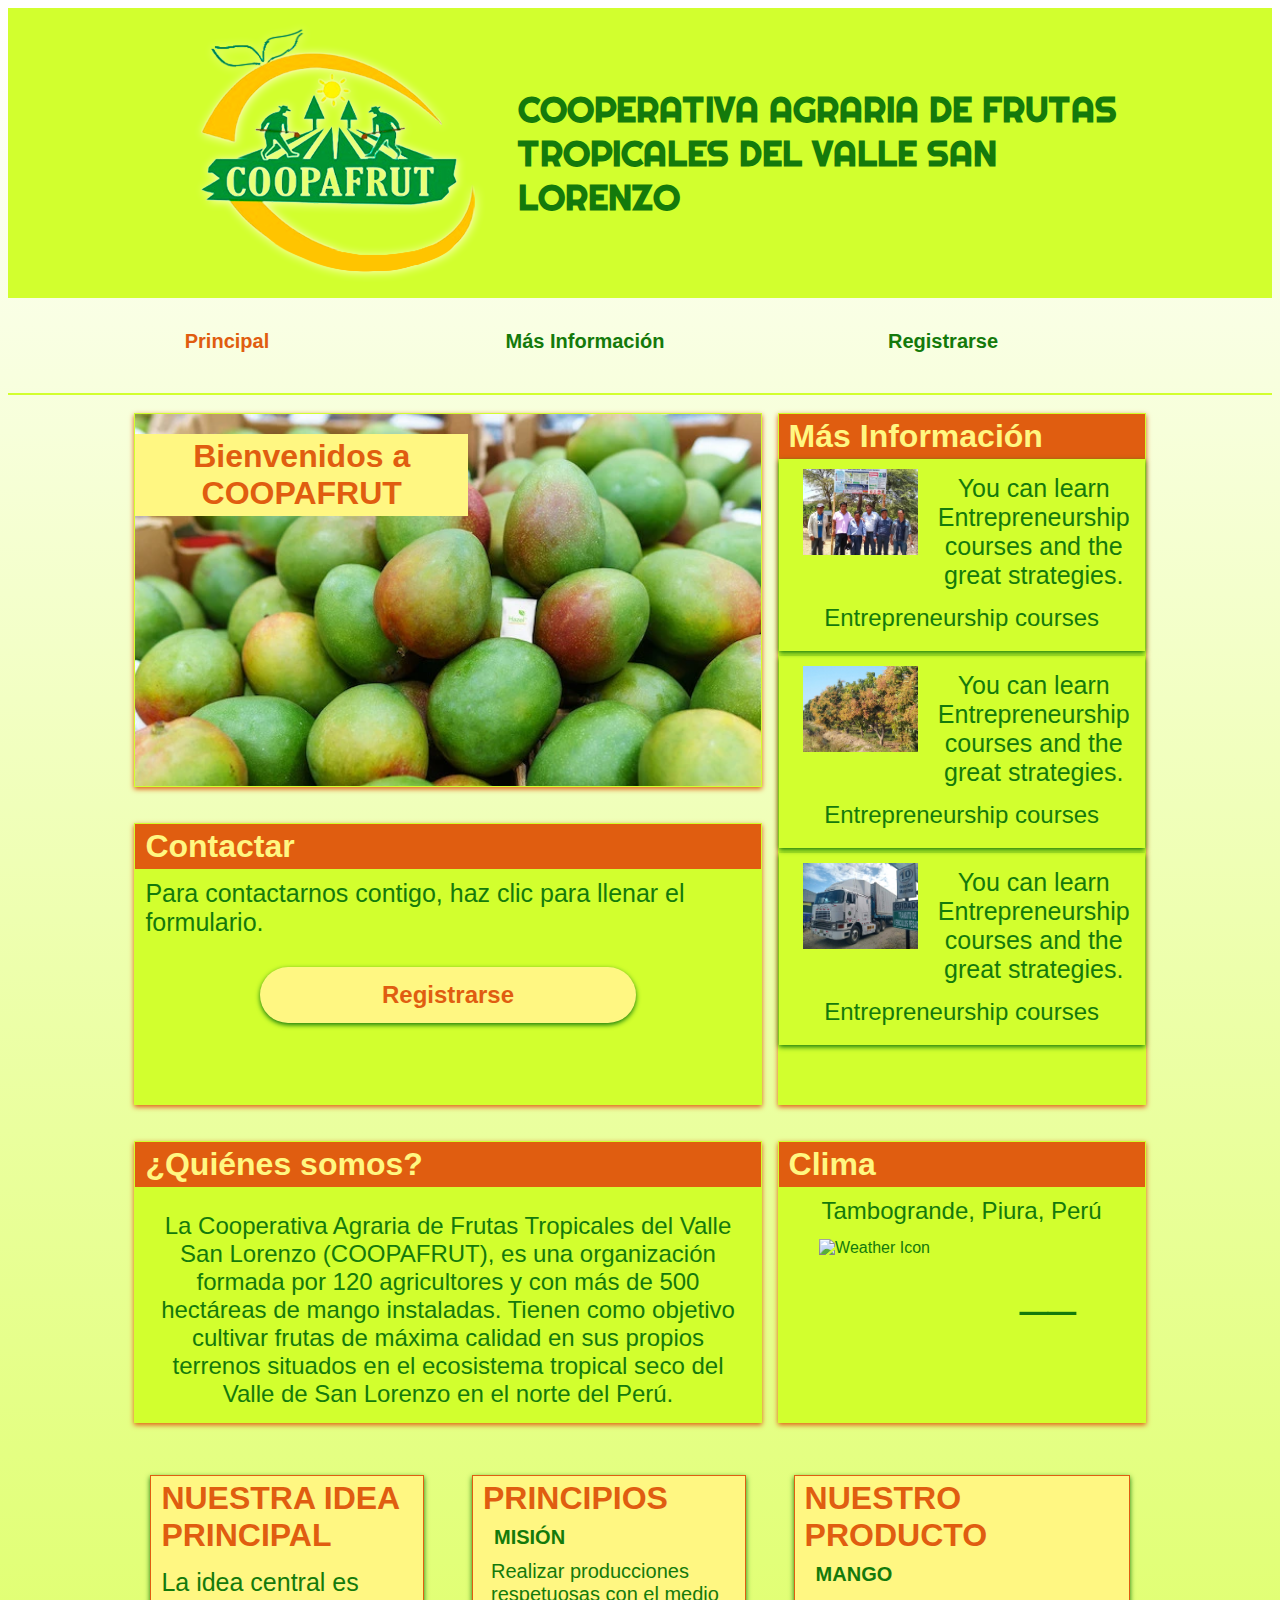
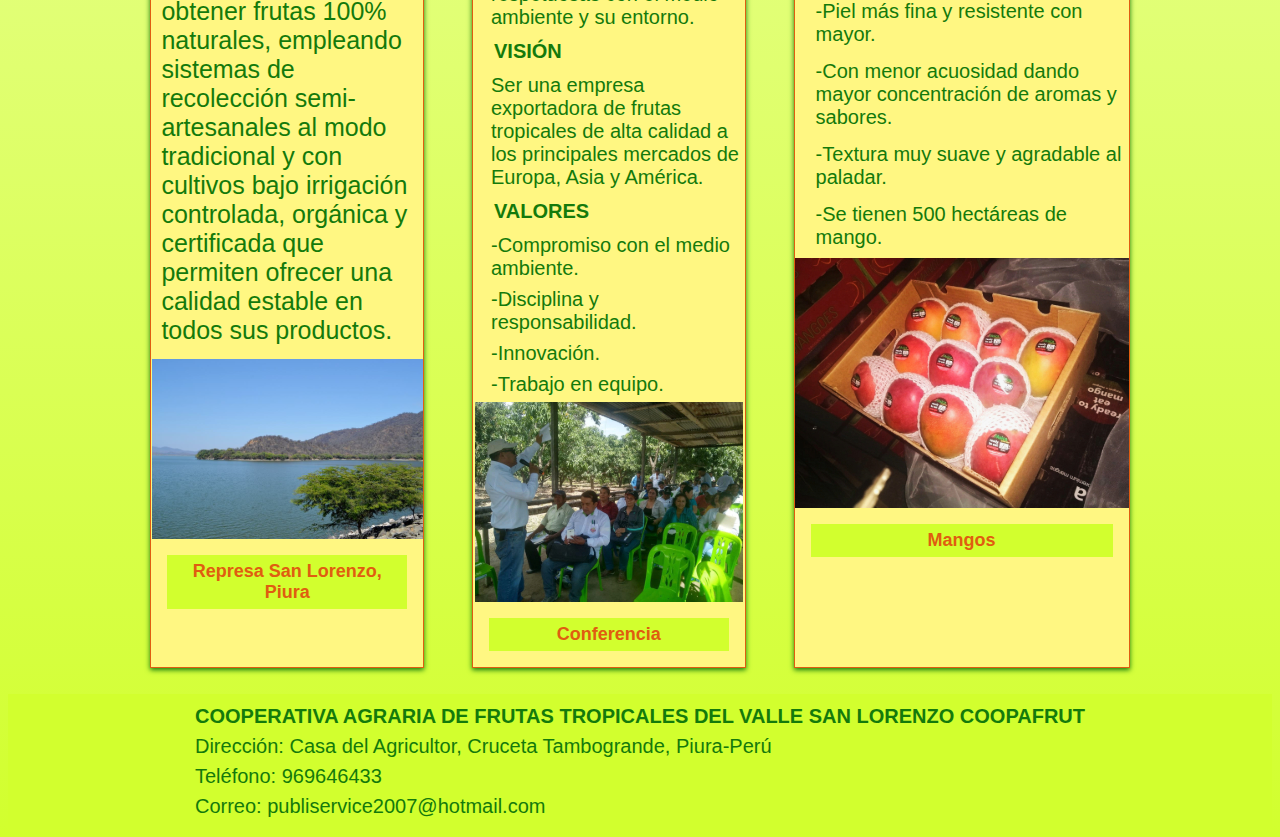
==== commit 1b6fe151: "Coopafrut" ====
--- a/index.html
+++ b/index.html
@@ -29,7 +29,7 @@
                 <li><a href="join.html" title="Join">Registrarse</a></li>
             </ul>
         </nav>
-    
+        <hr>
     <main class="home-grid">
         <div class="call-to-action">
             <picture id="hero-image">
--- a/styles/index.css
+++ b/styles/index.css
@@ -199,7 +199,6 @@
 
 hr {
     border: 1px solid var(--accent1-color);
-    margin: 10px;
 }
 
 .events p {
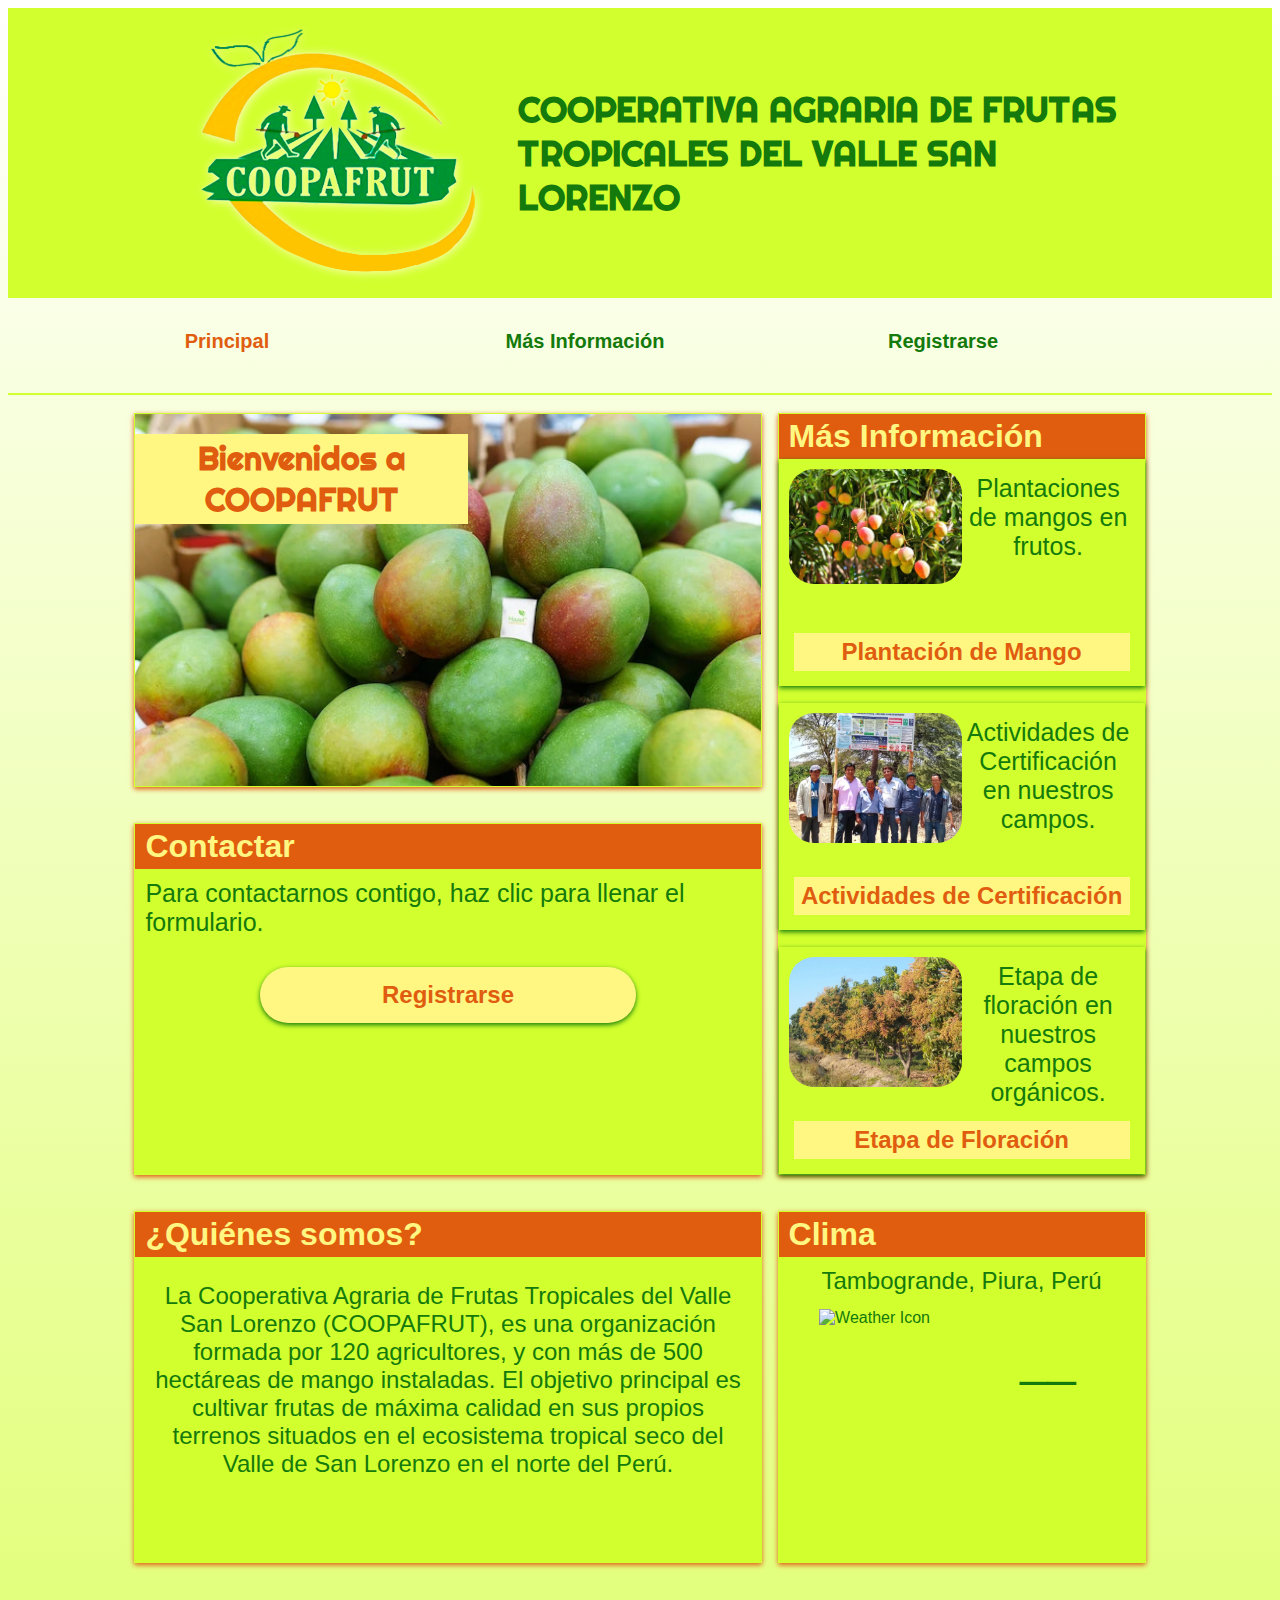
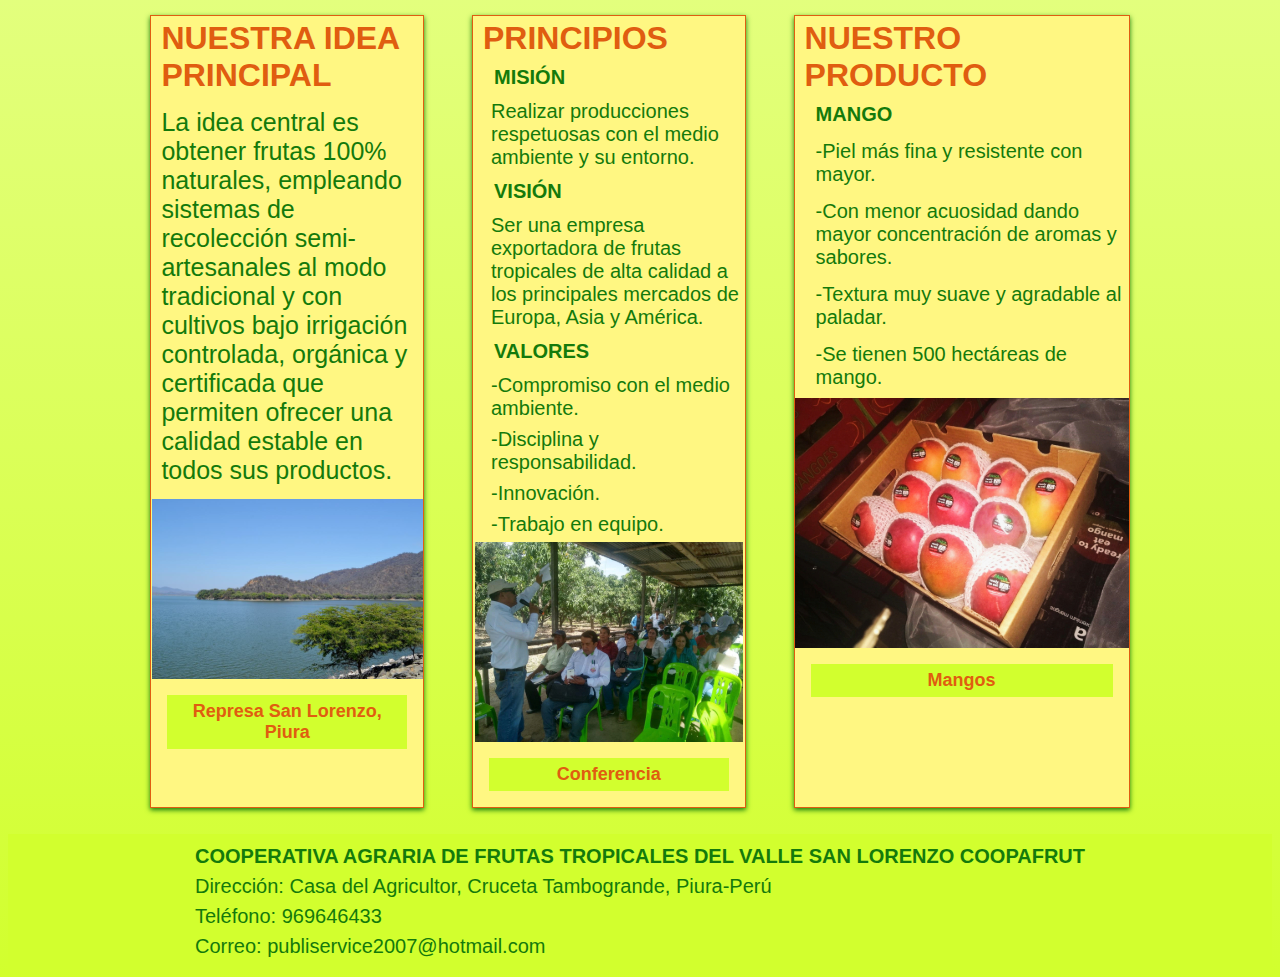
==== commit a668c449: "Coopafrut" ====
--- a/index.html
+++ b/index.html
@@ -46,8 +46,8 @@
             <p class="box-content">  La
                 Cooperativa Agraria de Frutas Tropicales del Valle
                 San Lorenzo (COOPAFRUT), es una organización formada por 120
-                agricultores y con más de 500 hectáreas de mango
-                instaladas. Tienen como objetivo cultivar frutas de
+                agricultores, y con más de 500 hectáreas de mango
+                instaladas. El objetivo principal es cultivar frutas de
                 máxima calidad en sus propios terrenos situados en el
                 ecosistema tropical seco del Valle de San Lorenzo en el
                 norte del Perú.        
--- a/styles/index.css
+++ b/styles/index.css
@@ -288,6 +288,7 @@
 
 .hero-title {
     position: absolute;
+    font-family: var(--heading-font);
     width: 50%; height: auto;
     min-width: 250px;
     top: 20px;
@@ -325,7 +326,7 @@
     display: grid;
     grid-template-columns: 1fr;
     grid-template-rows: repeat(3, 1fr);
-    grid-row-gap: 5px;
+    grid-row-gap: 17px;
     height:auto
 }
 
@@ -340,12 +341,17 @@
 
 .spotlight-grid img {
     grid-column: 1/2; grid-row: 1/2;
-    max-width: 80%; max-height: 80% ;
+    max-width: 100%; max-height: 100% ;
     border: 2px solid var(--black);
+    border-radius: 25px;
 }
 .spotlight-grid h4 {
     grid-column: 1/3; grid-row: 2/3;
+    margin: 5px;
     padding: 5px;
+    background-color: var(--primary-color);
+    color: var(--secondary-color);
+    font-weight: bold;
 }
 .spotlight-grid a {
     grid-column: 1/3; grid-row: 3/4;
